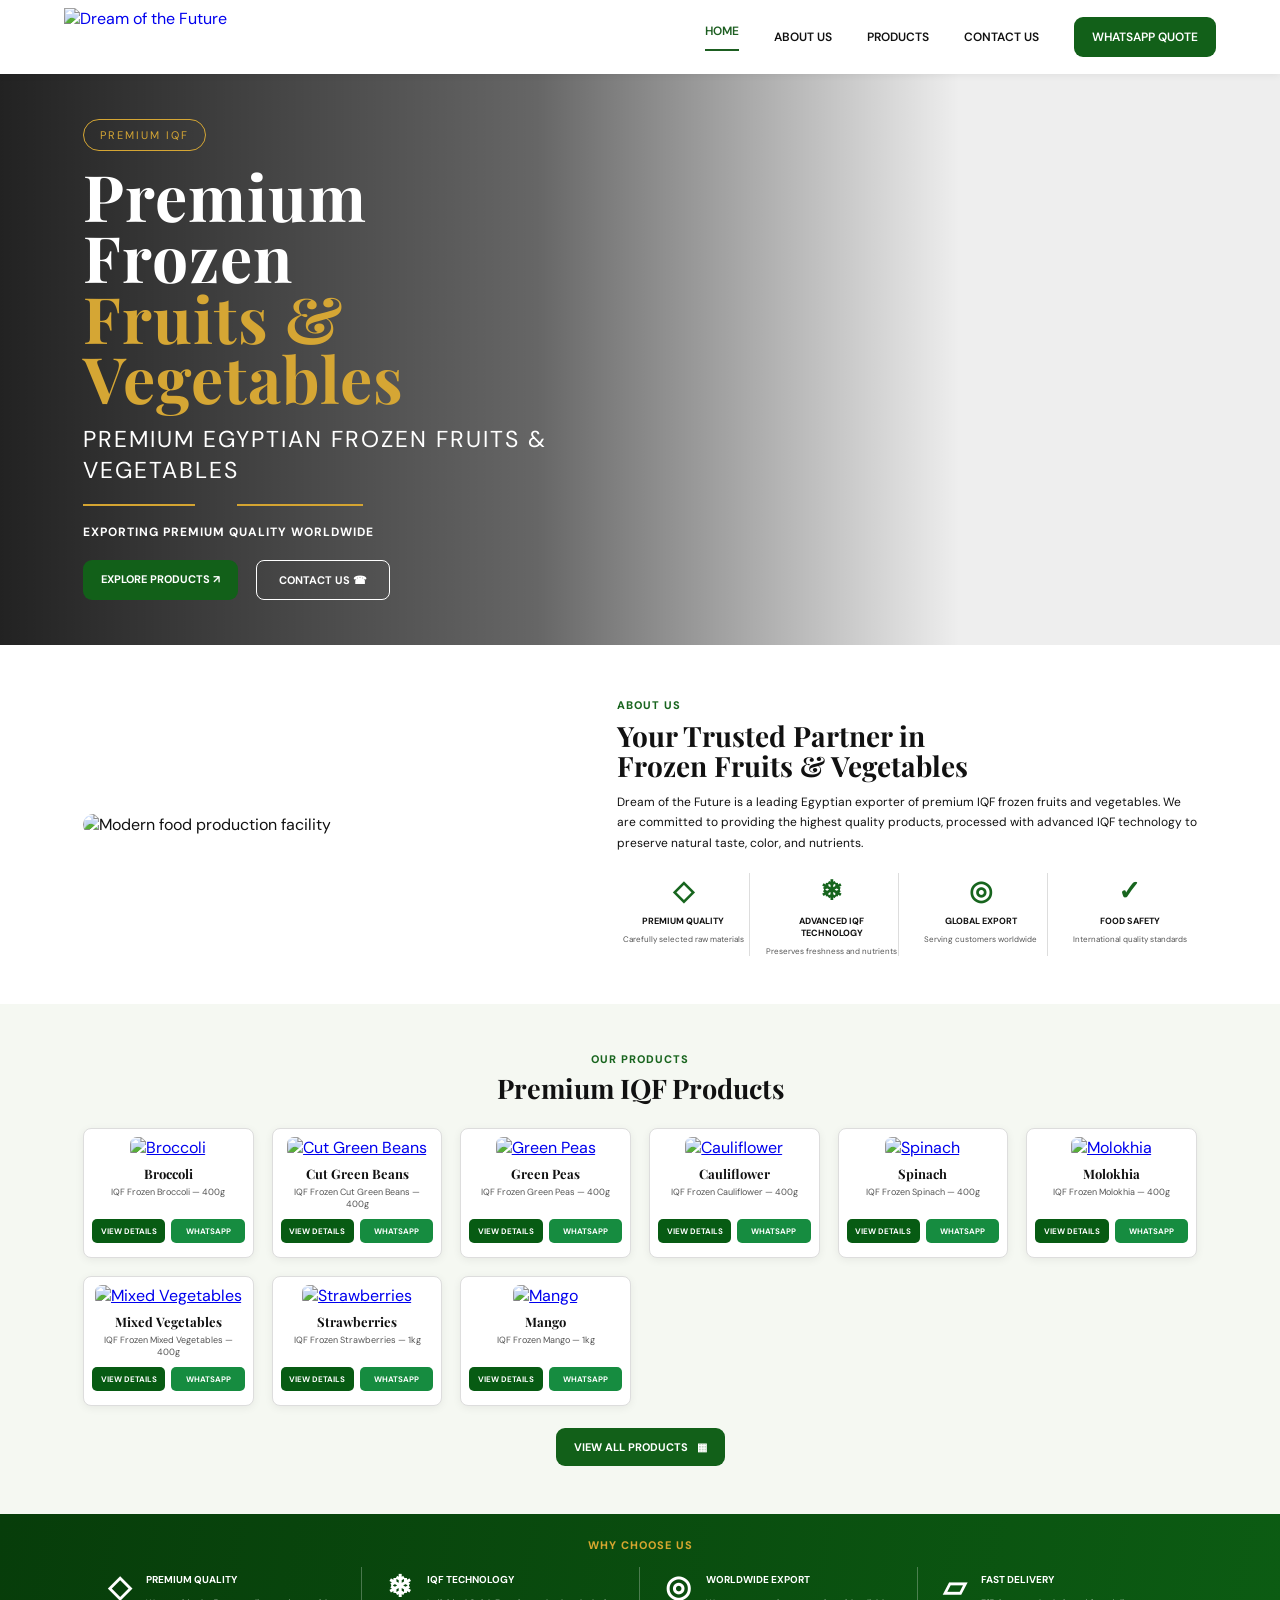
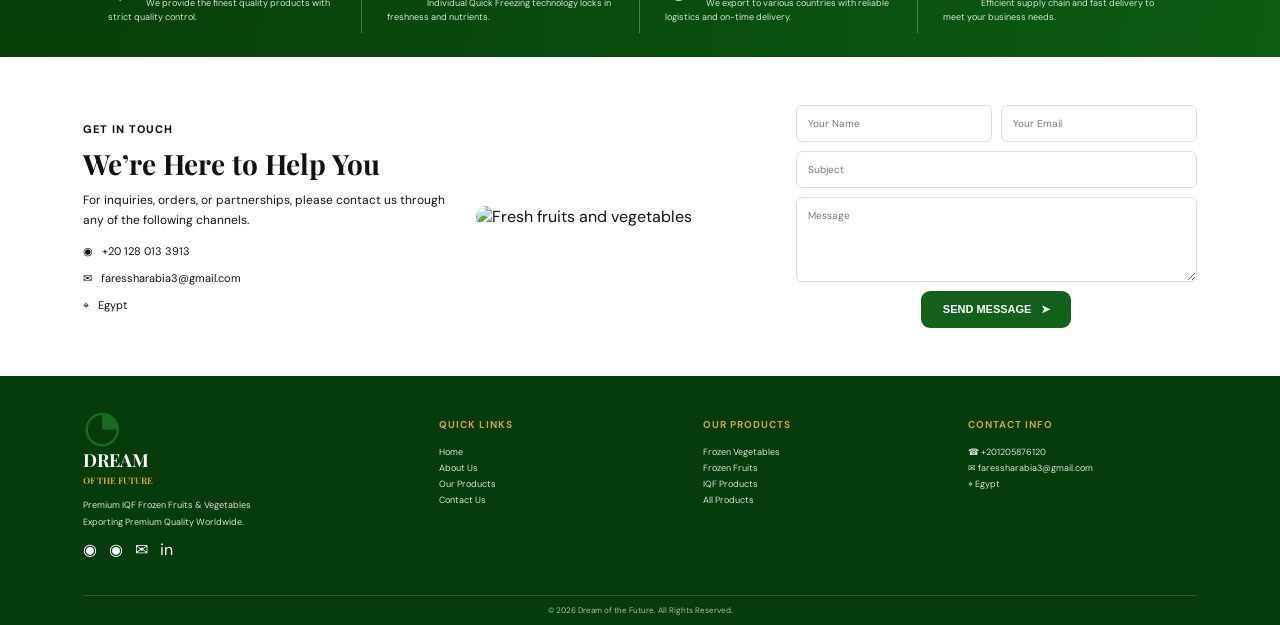
==== index.html @ 172baaa8 "Add files via upload" ====
<!DOCTYPE html>
<html lang="en">
<head>
  <meta charset="UTF-8">
  <meta name="viewport" content="width=device-width, initial-scale=1.0">
  <meta name="description" content="Dream of the Future - Premium IQF Frozen Fruits & Vegetables">
  <title>Dream of the Future | Premium IQF Frozen Foods</title>
  <link rel="preconnect" href="https://fonts.googleapis.com">
  <link rel="preconnect" href="https://fonts.gstatic.com" crossorigin>
  <link href="https://fonts.googleapis.com/css2?family=DM+Sans:wght@400;500;600;700&family=Playfair+Display:wght@600;700&display=swap" rel="stylesheet">
  <link rel="stylesheet" href="style.css">
</head>
<body>

<header class="navbar">
  <a class="logo" href="#home"><img src="assets/logo.jpg" alt="Dream of the Future"></a>
  <button class="menu-btn" aria-label="Open menu">☰</button>
  <nav>
    <a class="active" href="#home">HOME</a>
    <a href="#about">ABOUT US</a>
    <a href="#products">PRODUCTS</a>
    <a href="#contact">CONTACT US</a>
    <a class="quote-btn" target="_blank" href="https://wa.me/201205876120?text=Hello%20Dream%20of%20the%20Future,%20I%20would%20like%20to%20request%20a%20quotation.">WHATSAPP QUOTE</a>
  </nav>
</header>

<main>
<section id="home" class="hero">
  <div class="hero-overlay"></div>
  <div class="hero-content">
    <div class="hero-badge">PREMIUM IQF</div>
    <h1>Premium Frozen<br><span>Fruits & Vegetables</span></h1>
    <p class="hero-sub">PREMIUM EGYPTIAN FROZEN FRUITS & VEGETABLES</p>
    <div class="gold-line"></div>
    <p class="tagline">EXPORTING PREMIUM QUALITY WORLDWIDE</p>
    <div class="hero-actions">
      <a href="products.html" class="btn primary">EXPLORE PRODUCTS ↗</a>
      <a href="#contact" class="btn outline">CONTACT US ☎</a>
    </div>
  </div>
</section>

<section id="about" class="about section">
  <div class="about-image">
    <img src="assets/mixed-vegetables.jpg" alt="Modern food production facility">
  </div>
  <div class="about-copy">
    <span class="eyebrow">ABOUT US</span>
    <h2>Your Trusted Partner in<br>Frozen Fruits & Vegetables</h2>
    <p>Dream of the Future is a leading Egyptian exporter of premium IQF frozen fruits and vegetables. We are committed to providing the highest quality products, processed with advanced IQF technology to preserve natural taste, color, and nutrients.</p>
    <div class="features">
      <div><b>◇</b><strong>PREMIUM QUALITY</strong><span>Carefully selected raw materials</span></div>
      <div><b>❄</b><strong>ADVANCED IQF<br>TECHNOLOGY</strong><span>Preserves freshness and nutrients</span></div>
      <div><b>◎</b><strong>GLOBAL EXPORT</strong><span>Serving customers worldwide</span></div>
      <div><b>✓</b><strong>FOOD SAFETY</strong><span>International quality standards</span></div>
    </div>
  </div>
</section>

<section id="products" class="products section">
  <span class="eyebrow centered">OUR PRODUCTS</span>
  <h2 class="section-title">Premium IQF Products</h2>
  <div class="products-grid" id="productsGrid"></div>
  <a class="btn primary center-btn" href="products.html">VIEW ALL PRODUCTS &nbsp; ▦</a>
</section>

<section class="why">
  <span class="eyebrow centered">WHY CHOOSE US</span>
  <div class="why-grid">
    <div><b>◇</b><strong>PREMIUM QUALITY</strong><p>We provide the finest quality products with strict quality control.</p></div>
    <div><b>❄</b><strong>IQF TECHNOLOGY</strong><p>Individual Quick Freezing technology locks in freshness and nutrients.</p></div>
    <div><b>◎</b><strong>WORLDWIDE EXPORT</strong><p>We export to various countries with reliable logistics and on-time delivery.</p></div>
    <div><b>▱</b><strong>FAST DELIVERY</strong><p>Efficient supply chain and fast delivery to meet your business needs.</p></div>
  </div>
</section>

<section id="contact" class="contact section">
  <div class="contact-info">
    <span class="eyebrow">GET IN TOUCH</span>
    <h2>We’re Here to Help You</h2>
    <p>For inquiries, orders, or partnerships, please contact us through any of the following channels.</p>
    <a href="tel:+201205876120">◉ &nbsp; +20 128 013 3913</a>
    <a href="mailto:faressharabia3@gmail.com">✉ &nbsp; faressharabia3@gmail.com</a>
    <span>⌖ &nbsp; Egypt</span>
  </div>
  <div class="contact-image">
    <img src="assets/mixed-vegetables.jpg" alt="Fresh fruits and vegetables">
  </div>
  <form id="contactForm">
    <input name="name" placeholder="Your Name" required>
    <input name="email" type="email" placeholder="Your Email" required>
    <input name="subject" placeholder="Subject">
    <textarea name="message" placeholder="Message" required></textarea>
    <button class="btn primary" type="submit">SEND MESSAGE &nbsp; ➤</button>
  </form>
</section>
</main>

<footer>
  <div class="footer-brand"><div class="footer-logo">◔</div><h3>DREAM <span>OF THE FUTURE</span></h3><p>Premium IQF Frozen Fruits & Vegetables<br>Exporting Premium Quality Worldwide.</p><div>◉ &nbsp; ◉ &nbsp; ✉ &nbsp; in</div></div>
  <div><h4>QUICK LINKS</h4><a href="#home">Home</a><a href="#about">About Us</a><a href="#products">Our Products</a><a href="#contact">Contact Us</a></div>
  <div><h4>OUR PRODUCTS</h4><a href="#products">Frozen Vegetables</a><a href="#products">Frozen Fruits</a><a href="#products">IQF Products</a><a href="#products">All Products</a></div>
  <div><h4>CONTACT INFO</h4><span>☎ +201205876120</span><span>✉ faressharabia3@gmail.com</span><span>⌖ Egypt</span></div>
  <div class="copyright">© 2026 Dream of the Future. All Rights Reserved.</div>
</footer>

<script src="script.js"></script>
</body>
</html>
---- style.css ----
*{box-sizing:border-box}html{scroll-behavior:smooth}body{margin:0;color:#111;font-family:"DM Sans",Arial,sans-serif;background:#fff}.navbar{height:74px;display:flex;align-items:center;justify-content:space-between;padding:0 5%;position:sticky;top:0;z-index:20;background:#fff;box-shadow:0 1px 8px #0001}.logo{display:flex;align-items:center;text-decoration:none;width:245px;height:58px;overflow:hidden}.logo img{width:100%;height:100%;object-fit:cover;object-position:center}.logo-mark,.hero-icon,.footer-logo{font-size:44px;line-height:1;color:#1b6b1f}nav{display:flex;align-items:center;gap:35px}nav a{color:#111;text-decoration:none;font-size:12px;font-weight:600}nav a.active{color:#1d5e21;border-bottom:2px solid #1d5e21;padding-bottom:10px}.quote-btn,.btn.primary{background:#126019;color:#fff!important;border:0;border-radius:9px;padding:12px 18px}.menu-btn{display:none;background:none;border:0;font-size:25px}.hero{min-height:500px;position:relative;background:url("assets/mixed-vegetables.jpg") 72% center/cover}.hero-overlay{position:absolute;inset:0;background:linear-gradient(90deg,#000d 0%,#0009 42%,#0001 75%)}.hero-content{position:relative;z-index:1;color:#fff;padding:45px 6.5%;max-width:650px}.hero-badge{display:inline-block;border:1px solid #d5a634;border-radius:30px;padding:8px 16px;font-size:11px;letter-spacing:2px;color:#d5a634;margin-bottom:15px}.hero h1{font-family:"Playfair Display",Georgia,serif;font-size:64px;line-height:.95;margin:0 0 15px;letter-spacing:1px}.hero h1 span{color:#d5a634}.hero-sub{font-size:23px;letter-spacing:2px;line-height:1.35;margin:0}.gold-line{height:2px;width:280px;background:linear-gradient(90deg,#d4a431 40%,transparent 40%,transparent 55%,#d4a431 55%);margin:18px 0}.tagline{font-size:12px;font-weight:700;letter-spacing:1px}.hero-actions{display:flex;gap:18px;margin-top:20px}.btn{display:inline-block;text-decoration:none;font-size:11px;font-weight:700;padding:12px 22px;border-radius:8px}.btn.outline{border:1px solid #fff;color:#fff}.section{padding:48px 6.5%}.about{display:grid;grid-template-columns:1fr 1.2fr;gap:50px;align-items:center}.about-image img,.contact-image img{width:100%;height:230px;object-fit:cover;border-radius:14px}.eyebrow{font-size:11px;color:#19651f;font-weight:800;letter-spacing:1px}.about h2,.contact h2{font-family:"Playfair Display",Georgia,serif;font-size:28px;line-height:1.05;margin:7px 0 12px}.about-copy>p,.contact-info>p{font-size:12px;line-height:1.7;max-width:620px}.features{display:grid;grid-template-columns:repeat(4,1fr);gap:15px;margin-top:20px}.features div{text-align:center;border-right:1px solid #ddd}.features div:last-child{border:0}.features b{display:block;font-size:27px;color:#17651e}.features strong{display:block;font-size:9px;margin:7px 0}.features span{display:block;font-size:8px;color:#555}.products{background:#f5f8f2}.centered{text-align:center;display:block}.section-title{text-align:center;font:700 27px "Playfair Display",Georgia,serif;margin:4px 0 22px}.products-grid{display:grid;grid-template-columns:repeat(6,1fr);gap:18px}.product-card{background:#fff;border:1px solid #ddd;border-radius:8px;padding:4px 4px 10px;text-align:center;box-shadow:0 2px 8px #00000010}.product-card img{width:100%;height:105px;object-fit:cover;border-radius:7px}.product-card h3{font:700 13px "Playfair Display",Georgia,serif;margin:7px 0 4px}.product-card p{font-size:9px;color:#555;min-height:25px;margin:0 4px 8px}.small-btn{display:block;background:#075b13;color:#fff;text-decoration:none;border-radius:5px;padding:7px;font-size:8px;font-weight:700}.center-btn{display:block;width:max-content;margin:22px auto 0}.why{background:linear-gradient(100deg,#073d0a,#0c5c13);color:#fff;padding:24px 6.5%}.why .eyebrow{color:#d7a72f}.why-grid{display:grid;grid-template-columns:repeat(4,1fr);margin-top:15px}.why-grid div{padding:0 25px;border-right:1px solid #ffffff44}.why-grid div:last-child{border:0}.why-grid b{float:left;font-size:30px;margin-right:15px}.why-grid strong{font-size:10px}.why-grid p{font-size:9px;line-height:1.5;color:#d7e6d8}.contact{display:grid;grid-template-columns:1fr .8fr 1.1fr;gap:28px;align-items:center}.contact-info a,.contact-info>span{display:block;color:#111;text-decoration:none;font-size:11px;margin:13px 0}.contact-image img{height:160px}form{display:grid;grid-template-columns:1fr 1fr;gap:9px}form input,form textarea{width:100%;border:1px solid #ddd;border-radius:6px;padding:11px;font-family:inherit;font-size:10px}form input:nth-child(3),form textarea{grid-column:1/-1}form textarea{height:85px;resize:vertical}form button{grid-column:1/-1;width:150px;margin:auto;cursor:pointer}footer{background:#063b0b;color:#fff;padding:28px 6.5% 10px;display:grid;grid-template-columns:1.4fr 1fr 1fr 1fr;gap:35px;position:relative}footer h3{font:700 18px "Playfair Display",serif;margin:0}footer h3 span{display:block;color:#d4a431}footer p,footer a,footer span{display:block;color:#d8e5d9;font-size:9px;line-height:1.8;text-decoration:none}footer h4{font-size:10px;color:#d4a431;letter-spacing:1px}.copyright{grid-column:1/-1;border-top:1px solid #ffffff22;padding-top:9px;text-align:center;font-size:8px;color:#a9c0aa}@media(max-width:900px){nav{gap:14px}.products-grid{grid-template-columns:repeat(3,1fr)}.about,.contact{grid-template-columns:1fr}.features{grid-template-columns:repeat(2,1fr)}.why-grid{grid-template-columns:repeat(2,1fr);gap:20px}.why-grid div:nth-child(2){border:0}footer{grid-template-columns:1fr 1fr}.hero h1{font-size:52px}}@media(max-width:650px){.navbar{height:65px}.logo{width:205px;height:52px}.menu-btn{display:block}nav{display:none;position:absolute;top:65px;left:0;right:0;background:#fff;padding:20px;flex-direction:column;box-shadow:0 5px 10px #0002}nav.open{display:flex}.logo strong{font-size:14px}.hero{min-height:560px}.hero-content{padding:60px 7%}.hero h1{font-size:48px}.hero-sub{font-size:18px}.products-grid{grid-template-columns:repeat(2,1fr)}.section{padding:38px 6%}.why-grid{grid-template-columns:1fr}.why-grid div{border-right:0;border-bottom:1px solid #ffffff33;padding:15px 0}.features{grid-template-columns:1fr 1fr}.contact-image{order:3}footer{grid-template-columns:1fr 1fr}.hero-actions{flex-wrap:wrap}}.logo img{width:245px;height:58px;object-fit:contain}.footer-logo-img{width:190px;height:65px;object-fit:contain;object-position:left center}.page-hero{min-height:360px;background:linear-gradient(90deg,#031d08dd,#031d0866),url('assets/mixed-vegetables.jpg') center/cover;display:flex;align-items:center;padding:60px 6.5%;color:#fff}.page-hero h1{font:700 54px/1.05 'Playfair Display',serif;margin:8px 0}.page-hero h1 span{color:#d2a238}.page-hero p{font-size:14px;max-width:500px}.full-grid{grid-template-columns:repeat(3,1fr);gap:24px}.product-card{padding:8px 8px 14px}.product-card img{height:300px}.product-link{display:block}.card-actions{display:grid;grid-template-columns:1fr 1fr;gap:6px}.whatsapp-btn{background:#1f7a32}.whatsapp-float{position:fixed;right:24px;bottom:24px;z-index:30;width:58px;height:58px;border-radius:50%;background:#16833b;color:#fff;text-decoration:none;display:grid;place-items:center;font-size:28px;box-shadow:0 8px 25px #0003}.detail{min-height:650px;display:grid;grid-template-columns:1fr 1fr;gap:70px;align-items:center}.detail-image{background:#f5f7f3;border-radius:18px;padding:30px;text-align:center}.detail-image img{width:100%;height:600px;object-fit:contain}.detail-copy h1{font:700 55px/1.05 'Playfair Display',serif;margin:8px 0}.arabic-name{font-size:20px;color:#1c5e24;font-weight:700}.detail-copy>p:not(.arabic-name){font-size:15px;line-height:1.8;color:#555}.specs{display:grid;grid-template-columns:repeat(2,1fr);border-top:1px solid #ddd;border-bottom:1px solid #ddd;margin:25px 0}.specs div{padding:15px;border-right:1px solid #ddd}.specs div:nth-child(2n){border-right:0}.specs strong,.specs span{display:block}.specs strong{font-size:9px;color:#1d641f}.specs span{font-weight:700;margin-top:4px}.detail-actions{display:flex;gap:12px;flex-wrap:wrap}.dark-outline{border:1px solid #123b18;color:#123b18}.product-page{background:#f5f8f2}@media(max-width:900px){.full-grid{grid-template-columns:repeat(2,1fr)}.detail{grid-template-columns:1fr;gap:30px}.detail-image img{height:500px}}@media(max-width:650px){.logo img{width:190px}.page-hero h1{font-size:42px}.full-grid{grid-template-columns:1fr}.product-card img{height:390px}.detail-copy h1{font-size:42px}.detail-image img{height:430px}.whatsapp-float{right:16px;bottom:16px}}

.pack-selector{margin:22px 0}.pack-selector label{display:block;font-size:10px;font-weight:800;letter-spacing:1px;color:#17651e;margin-bottom:8px}.pack-selector select{width:100%;max-width:320px;padding:13px 14px;border:1px solid #cfd8cf;border-radius:8px;background:#fff;color:#163d1a;font:600 12px "DM Sans",Arial,sans-serif;cursor:pointer}.pack-selector select:focus{outline:2px solid #d4a431;outline-offset:1px}
.quote-builder{display:grid;grid-template-columns:1fr 1fr;gap:14px;margin:20px 0}.pack-selector{display:flex;flex-direction:column;gap:7px}.pack-selector label{font-size:10px;font-weight:800;letter-spacing:.7px;color:#155f1b}.pack-selector select,.pack-selector input{height:44px;border:1px solid #d8ddd5;border-radius:8px;background:#fff;padding:0 12px;font-family:inherit;font-size:12px;color:#111;outline:none}.pack-selector select:focus,.pack-selector input:focus{border-color:#1a6b22;box-shadow:0 0 0 3px #1a6b2215}.whatsapp-float{position:fixed;right:22px;bottom:22px;width:55px;height:55px;border-radius:50%;display:flex;align-items:center;justify-content:center;background:#18a64a;color:#fff;text-decoration:none;font-size:27px;box-shadow:0 8px 25px #0003;z-index:50}.detail{min-height:600px}.detail-image img{max-height:650px}.product-card .whatsapp-btn{background:#168c40}.dark-outline{border:1px solid #174d1b;color:#174d1b!important;background:#fff}.logo img{width:250px;height:58px;object-fit:contain}.footer-logo-img{width:220px;max-height:70px;object-fit:contain;object-position:left center}@media(max-width:650px){.quote-builder{grid-template-columns:1fr}.logo img{width:205px;height:50px}.whatsapp-float{right:15px;bottom:15px;width:50px;height:50px}.detail-actions{display:flex;flex-direction:column}.detail-actions .btn{width:100%;text-align:center}}
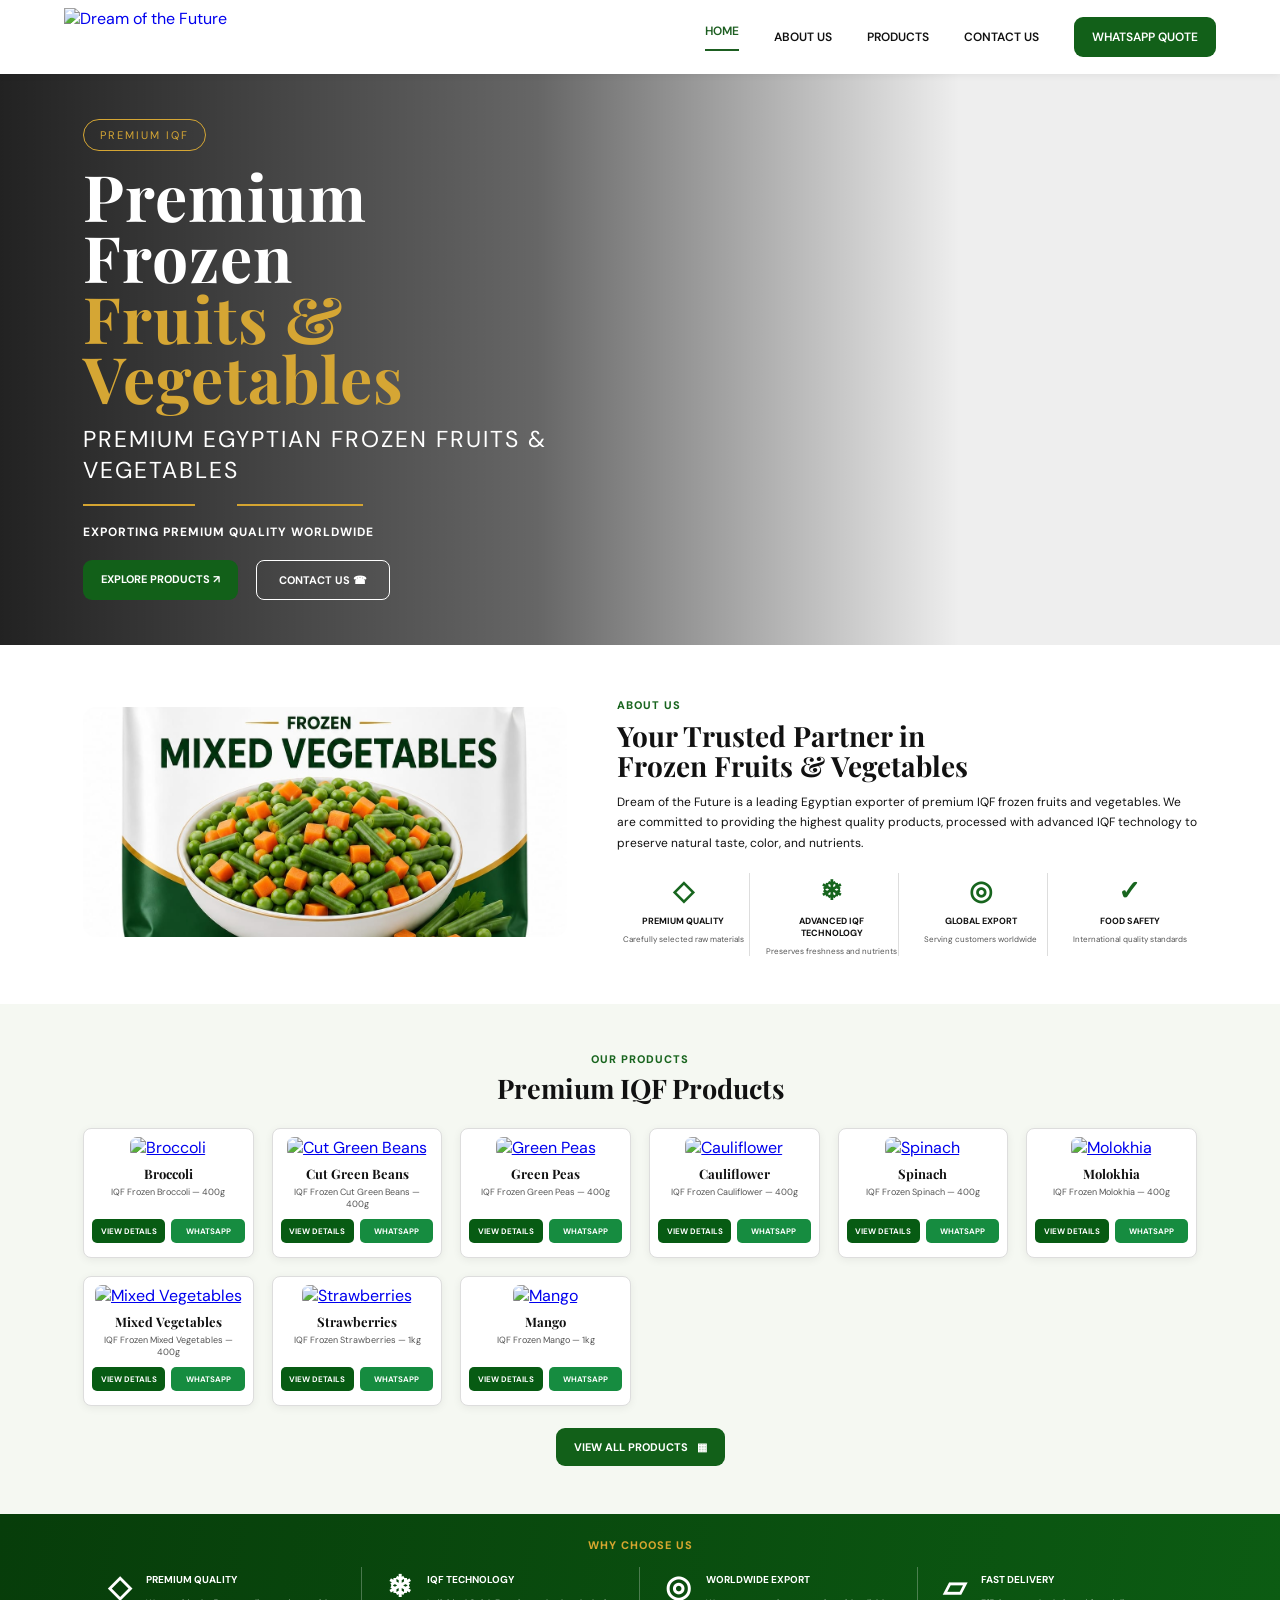
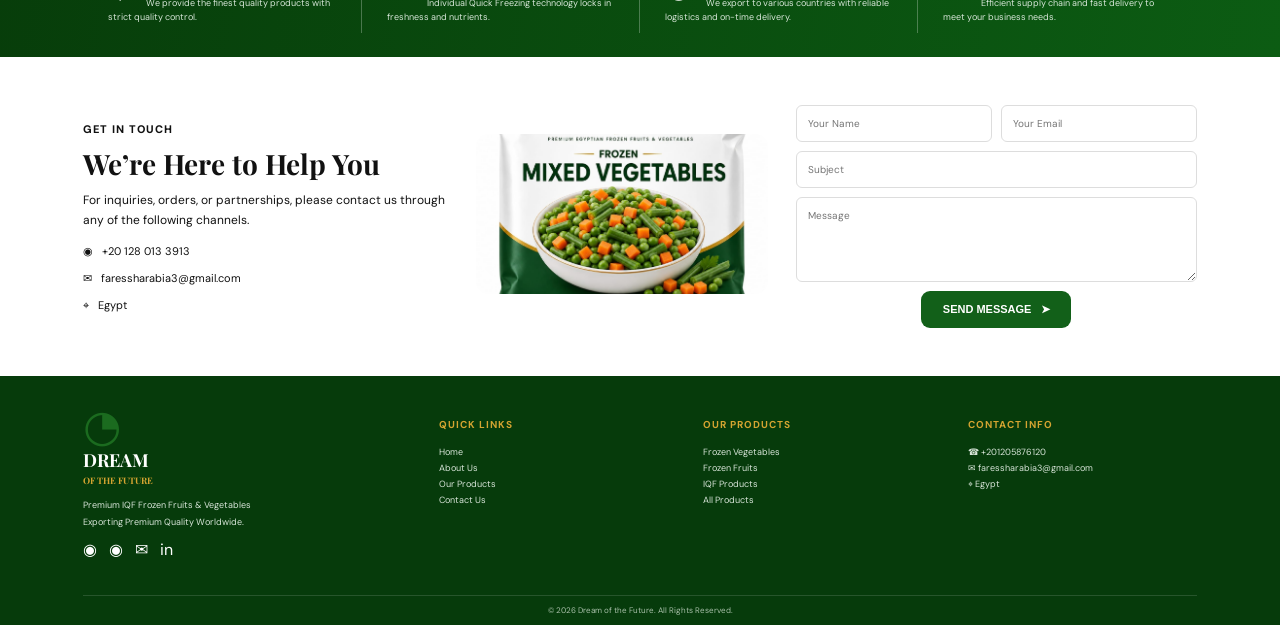
==== commit 8ab6fc4b: "Update image source paths in index.html" ====
--- a/index.html
+++ b/index.html
@@ -13,7 +13,7 @@
 <body>
 
 <header class="navbar">
-  <a class="logo" href="#home"><img src="assets/logo.jpg" alt="Dream of the Future"></a>
+  <a class="logo" href="#home"><img logo.jpg" alt="Dream of the Future"></a>
   <button class="menu-btn" aria-label="Open menu">☰</button>
   <nav>
     <a class="active" href="#home">HOME</a>
@@ -42,7 +42,7 @@
 
 <section id="about" class="about section">
   <div class="about-image">
-    <img src="assets/mixed-vegetables.jpg" alt="Modern food production facility">
+    <img src="mixed-vegetables.jpg" alt="Modern food production facility">
   </div>
   <div class="about-copy">
     <span class="eyebrow">ABOUT US</span>
@@ -84,7 +84,7 @@
     <span>⌖ &nbsp; Egypt</span>
   </div>
   <div class="contact-image">
-    <img src="assets/mixed-vegetables.jpg" alt="Fresh fruits and vegetables">
+    <img src="mixed-vegetables.jpg" alt="Fresh fruits and vegetables">
   </div>
   <form id="contactForm">
     <input name="name" placeholder="Your Name" required>
@@ -106,4 +106,4 @@
 
 <script src="script.js"></script>
 </body>
-</html>+</html>
